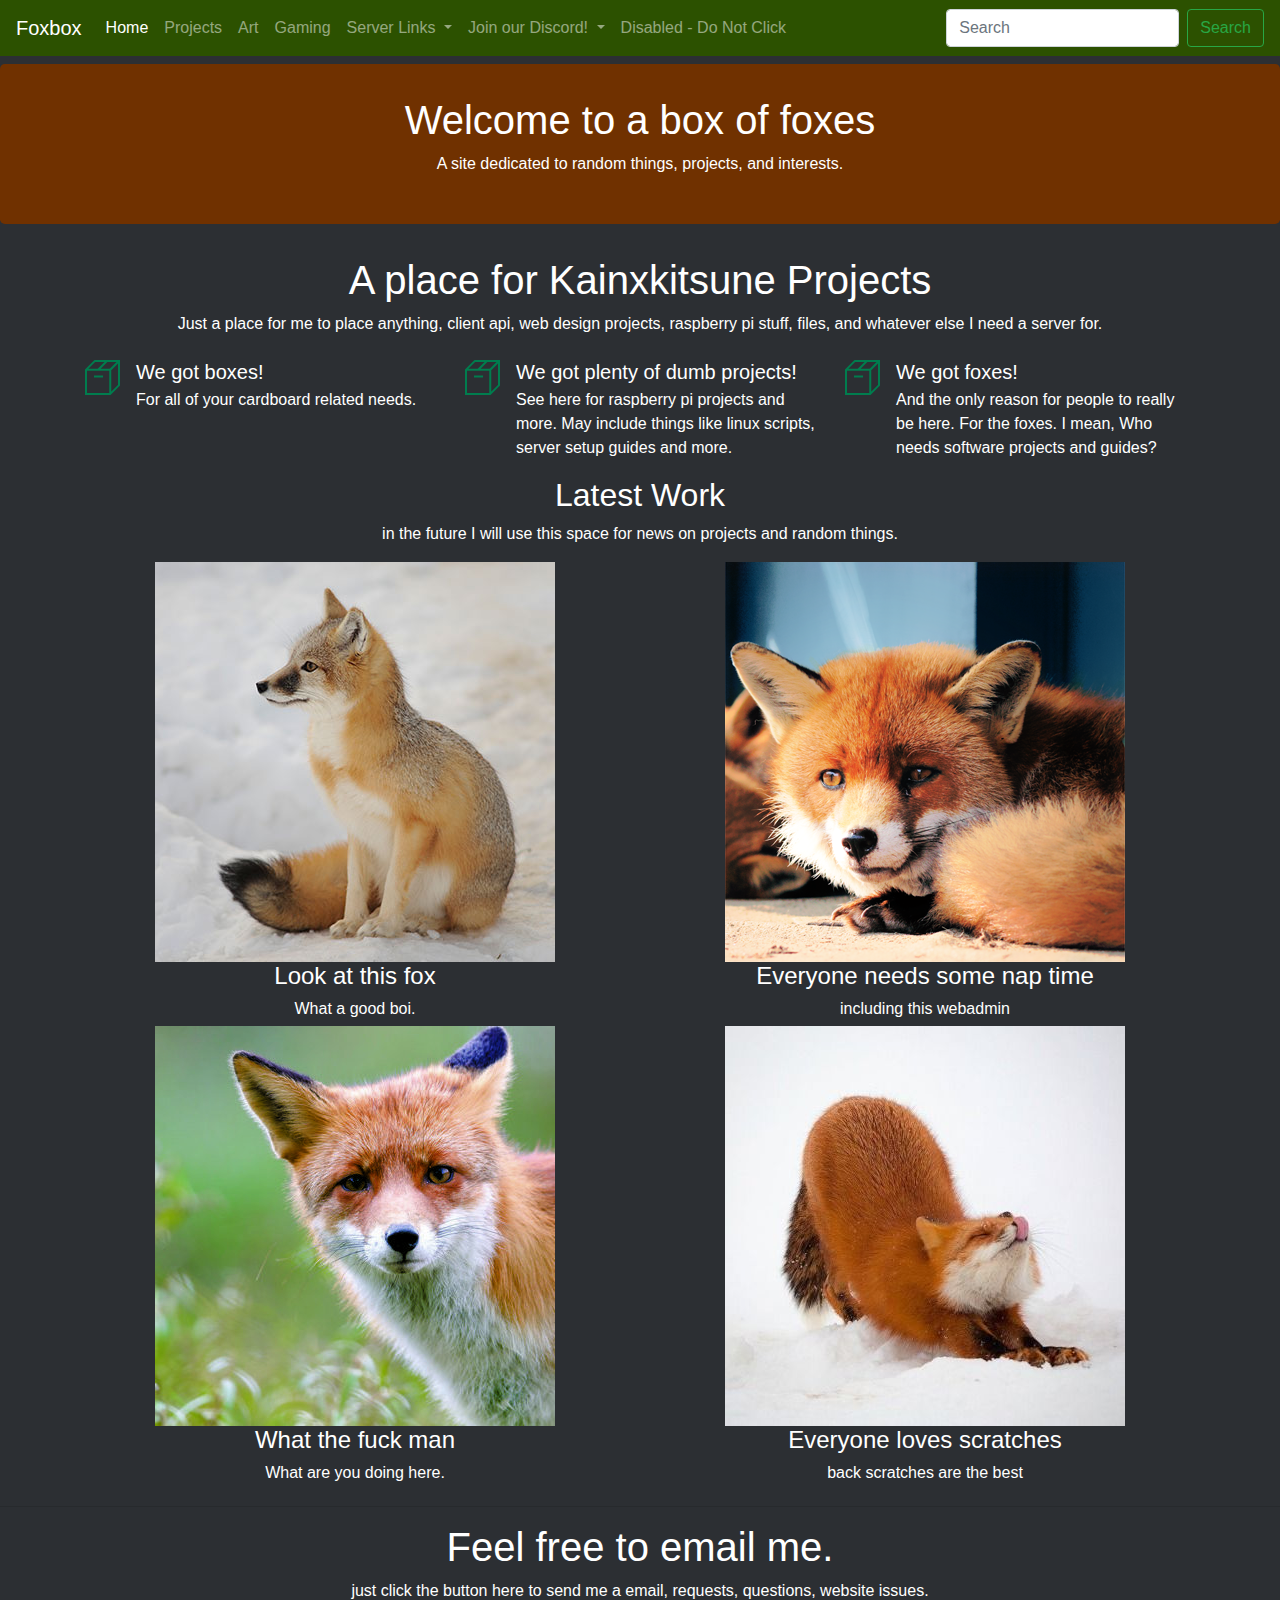
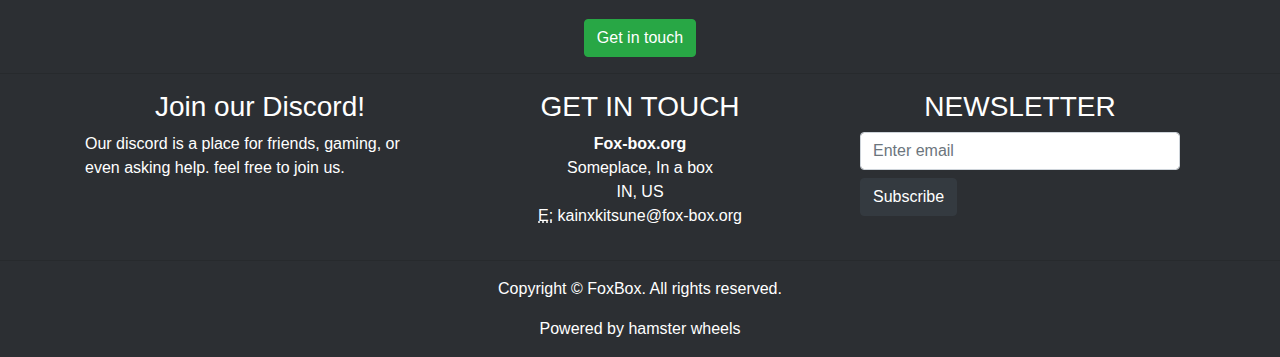
==== art.html @ e54e3937 "addming pages" ====
<!DOCTYPE html>
<html lang="en">
  <head>
    <meta charset="utf-8">
    <meta http-equiv="X-UA-Compatible" content="IE=edge">
    <meta name="viewport" content="width=device-width, initial-scale=1">
    <title>the box of the fox</title>
    <!-- Bootstrap -->
    <link href="css/bootstrap-4.3.1.css" rel="stylesheet">
    <link href="css/site.css" rel="stylesheet" type="text/css">
  </head>
  <body>
    <nav class="navbar navbar-expand-lg navbar-dark bg-dark">
      <a class="navbar-brand" href="#">Foxbox</a>
      <button class="navbar-toggler" type="button" data-toggle="collapse" data-target="#navbarSupportedContent" aria-controls="navbarSupportedContent" aria-expanded="false" aria-label="Toggle navigation">
      <span class="navbar-toggler-icon"></span>
      </button>
      <div class="collapse navbar-collapse" id="navbarSupportedContent">
        <ul class="navbar-nav mr-auto">
          <li class="nav-item active">
            <a class="nav-link" href="#">Home <span class="sr-only">(current)</span></a>
          </li>
          <li class="nav-item">
            <a class="nav-link" href="https://fox-box.org">Projects</a>
          </li>
		  <li class="nav-item">
            <a class="nav-link" href="https://fox-box.org">Art</a>
          </li>
		  <li class="nav-item">
            <a class="nav-link" href="https://fox-box.org">Gaming</a>
          </li>
          <li class="nav-item dropdown">
            <a class="nav-link dropdown-toggle" href="#" id="navbarDropdown" role="button" data-toggle="dropdown" aria-haspopup="true" aria-expanded="false">
            Server Links
            </a>
            <div class="dropdown-menu" aria-labelledby="navbarDropdown">
              <a class="dropdown-item" href="https://fox-box.org:32400/">Foxbox-Media</a>
              <a class="dropdown-item" href="http://198.204.231.203:2202/">Book Server</a>
              <div class="dropdown-divider"></div>
				<a class="dropdown-item" href="http://198.204.231.203:2203/admin">Ubooquity Admin</a>
				<a class="dropdown-item" href="https://server.fox-box.org:8443">Admin panel</a>
				<a class="dropdown-item" href="https://github.com/PyroXFire">Github</a>
            </div>
          </li>
          <li class="nav-item dropdown">
            <a class="nav-link dropdown-toggle" href="#" id="navbarDropdown" role="button" data-toggle="dropdown" aria-haspopup="true" aria-expanded="false">
            Join our Discord!
            </a>
            <div class="dropdown-menu" aria-labelledby="navbarDropdown">
              <a class="dropdown-item" href="#"><iframe src="https://discordapp.com/widget?id=295675536817258496&theme=dark" width="350" height="500" allowtransparency="true" frameborder="0"></iframe></a>
            </div>
          </li>
          <li class="nav-item">
            <a class="nav-link" href="donotclick.html">Disabled - Do Not Click</a>
          </li>
        </ul>
        <form class="form-inline my-2 my-lg-0">
          <input class="form-control mr-sm-2" type="search" placeholder="Search" aria-label="Search">
          <button class="btn btn-outline-success my-2 my-sm-0" type="submit">Search</button>
        </form>
      </div>
    </nav>
    <section>
      <div class="jumbotron text-center mt-2">
        <div class="container">
          <div class="row">
            <div class="col-12">
              <h1>Welcome to a box of foxes</h1>
              <p> A site dedicated to random things, projects, and interests.</p>
            </div>
          </div>
        </div>
      </div>
    </section>
    <section>
      <div class="container">
        <div class="row">
          <div class="col-12 text-center">
            <h1>A place for Kainxkitsune Projects</h1>
            <p>Just a place for me to place anything, client api, web design projects, raspberry pi stuff, files, and whatever else I need a server for.</p>
          </div>
        </div>
      </div>
    </section>
    <section>
      <div class="container mt-2">
        <div class="row">
          <div class="col-md-4 col-12">
            <ul class="list-unstyled">
              <li class="media">
                <img class="mr-3" src="images/box.png" alt="Generic placeholder image">
                <div class="media-body">
                  <h5 class="mt-0 mb-1">We got boxes!</h5>
                  For all of your cardboard related needs.
                </div>
              </li>
            </ul>
          </div>
          <div class="col-md-4 col-12">
            <ul class="list-unstyled">
              <li class="media">
                <img class="mr-3" src="images/box.png" alt="Generic placeholder image">
                <div class="media-body">
                  <h5 class="mt-0 mb-1">We got plenty of dumb projects!</h5>
                  See here for raspberry pi projects and more. May include things like linux scripts, server setup guides and more.
                </div>
              </li>
            </ul>
          </div>
          <div class="col-md-4 col-12">
            <ul class="list-unstyled">
              <li class="media">
                <img class="mr-3" src="images/box.png" alt="Generic placeholder image">
                <div class="media-body">
                  <h5 class="mt-0 mb-1">We got foxes!</h5>
                  And the only reason for people to really be here. For the foxes.
					I mean, Who needs software projects and guides?
                </div>
              </li>
            </ul>
          </div>
        </div>
      </div>
    </section>
    <section>
      <div class="container">
        <div class="row">
          <div class="col-12 text-center">
            <h2>Latest Work</h2>
            <p>in the future I will use this space for news on projects and random things.</p>
          </div>
        </div>
        <div class="row">
          <div class="col-md-6 col-12 text-center">
            <img class="img-fluid" src="/images/fox1.jpg" alt="">
            <h4>Look at this fox</h4>
            <h6>What a good boi.</h6>
          </div>
          <div class="col-md-6 col-12 text-center mt-md-0 mt-2">
            <img class="img-fluid" src="images/fox2.png" alt="">
            <h4>Everyone needs some nap time</h4>
            <h6>including this webadmin</h6>
          </div>
        </div>
       <div class="row">
          <div class="col-md-6 col-12 text-center">
            <img class="img-fluid" src="/images/fox3.jpg" alt="">
            <h4>What the fuck man</h4>
            <h6>What are you doing here.</h6>
          </div>
          <div class="col-md-6 col-12 text-center mt-md-0 mt-2">
            <img class="img-fluid" src="images/fox4.jpg" alt="">
            <h4>Everyone loves scratches</h4>
            <h6>back scratches are the best</h6>
          </div>
        </div>
		</div>
    </section>
    <hr>
    <section>
      <div class="container">
        <div class="row">
          <div class="col-12 text-center">
            <h1>Feel free to email me.</h1>
            <p>just click the button here to send me a email, requests, questions, website issues. </p>
            <button type="button" onclick="emailto:kainxkitsune@fox-box.org" class="btn btn-success">Get in touch</button>
          </div>
        </div>
      </div>
    </section>
    <hr>
    <div class="section">
      <div class="container">
        <div class="row">
          <div class="col-md-4 col-12">
            <h3 class="text-center">Join our Discord!</h3>
            <p>Our discord is a place for friends, gaming, or even asking help. feel free to join us.
				<br></p>
          </div>
          <div class="col-md-4 col-12">
            <h3 class="text-center">GET IN TOUCH</h3>
            <address class="text-center">
              <strong>Fox-box.org</strong><br>
              Someplace, In a box<br>
              IN, US<br>
              <abbr title="Email">E:</abbr> kainxkitsune@fox-box.org
            </address>
          </div>
          <div class="col-md-4 col-12">
            <h3 class="text-center">NEWSLETTER</h3>
            <form>
              <div class="form-group col-12">
                <input type="email" class="form-control" id="exampleInputEmail1" placeholder="Enter email">
                <button type="submit" class="btn btn-dark mt-2">Subscribe</button>
              </div>
            </form>
          </div>
        </div>
      </div>
    </div>
    <hr>
    <footer class="text-center">
      <div class="container">
        <div class="row">
          <div class="col-12">
            <p>Copyright © FoxBox. All rights reserved.</p>
			  <p>Powered by hamster wheels</p>
          </div>
        </div>
      </div>
    </footer>
    <!-- jQuery (necessary for Bootstrap's JavaScript plugins) -->
    <script src="js/jquery-3.3.1.min.js"></script>
    <!-- Include all compiled plugins (below), or include individual files as needed -->
    <script src="js/popper.min.js"></script>
    <script src="js/bootstrap-4.3.1.js"></script>
  </body>
</html>
---- css/site.css ----
body {
  margin: 0;
  font-family: -apple-system, BlinkMacSystemFont, "Segoe UI", Roboto, "Helvetica Neue", Arial, "Noto Sans", sans-serif, "Apple Color Emoji", "Segoe UI Emoji", "Segoe UI Symbol", "Noto Color Emoji";
  font-size: 1rem;
  font-weight: 400;
  line-height: 1.5;
  color: #FFFFFF;
  text-align: left;
  background-color: #2C2F33;
}

.jumbotron {
  padding: 2rem 1rem;
  margin-bottom: 2rem;
  background-color:  #703100;
  border-radius: 0.3rem;
}


.bg-dark {
  background-color: #2C5100 !important;
}

a.bg-dark:hover, a.bg-dark:focus,
button.bg-dark:hover,
button.bg-dark:focus {
  background-color: #33A2F6 !important;
}
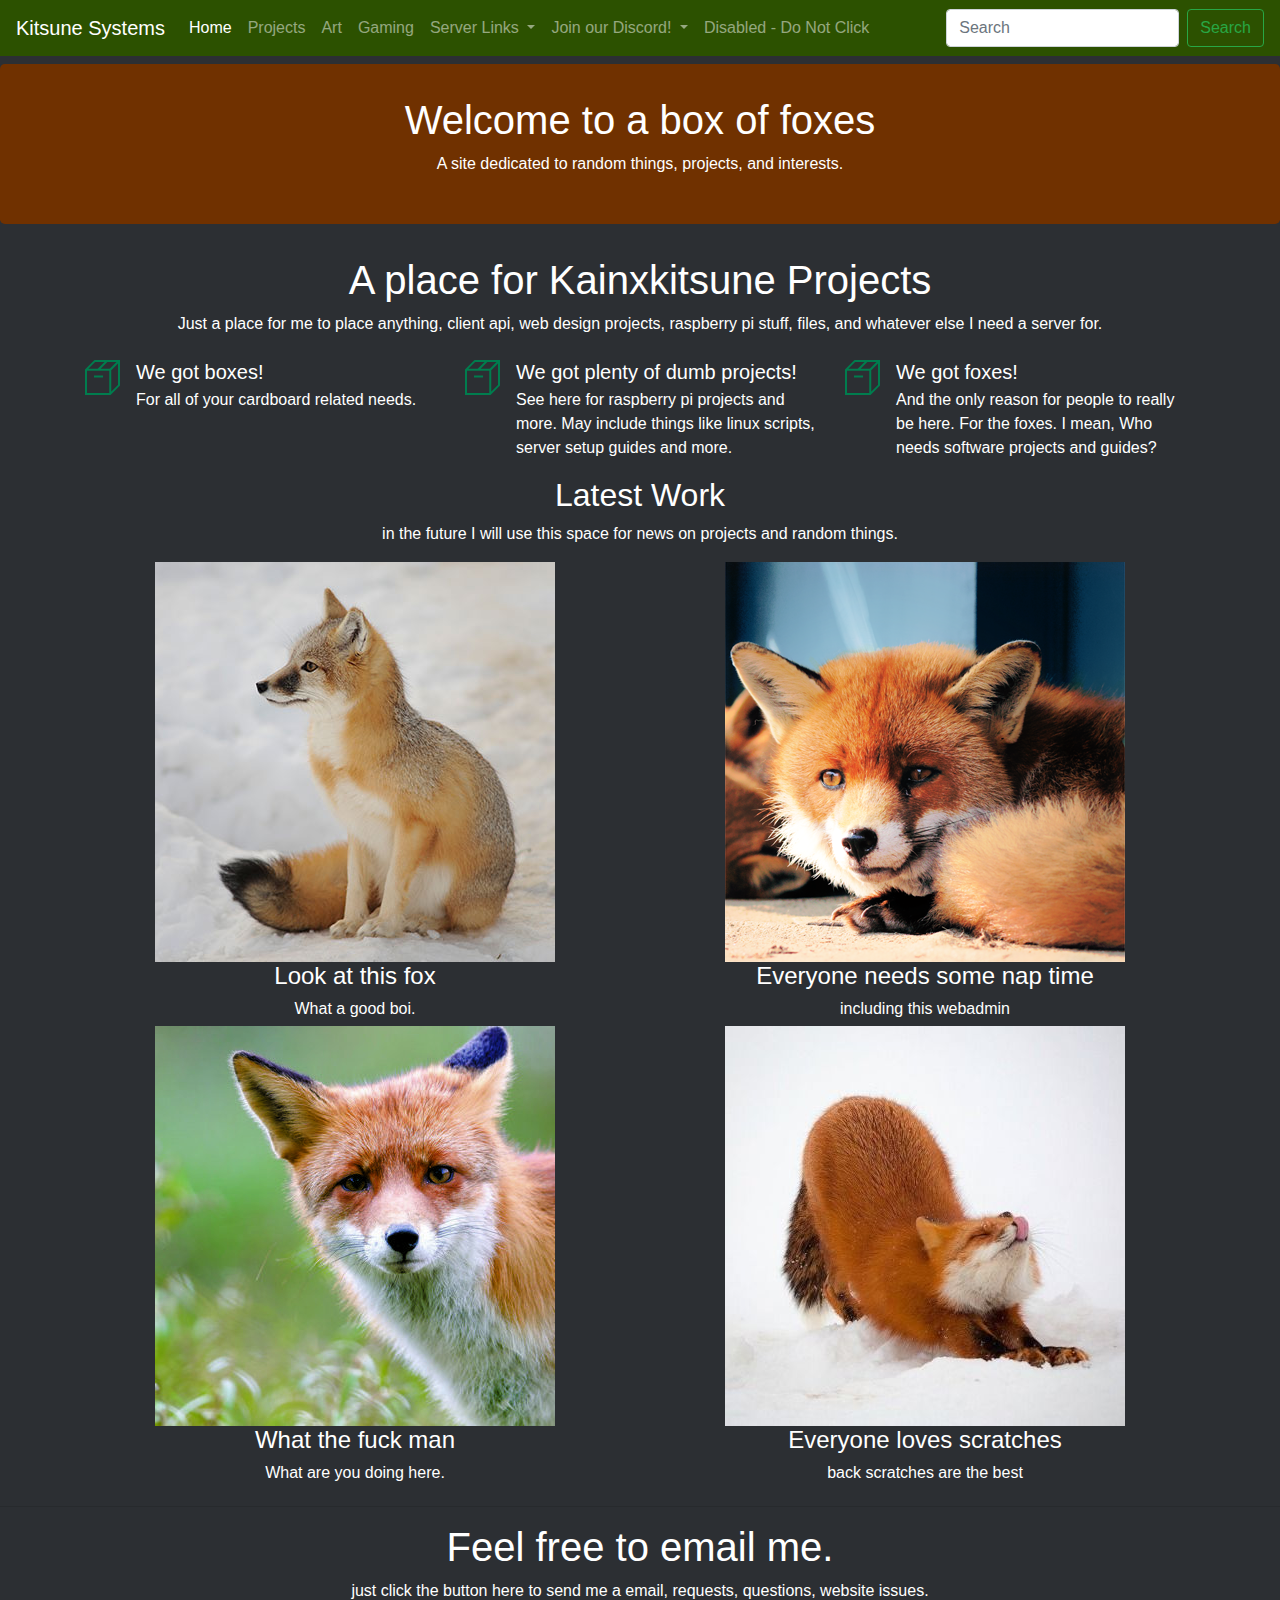
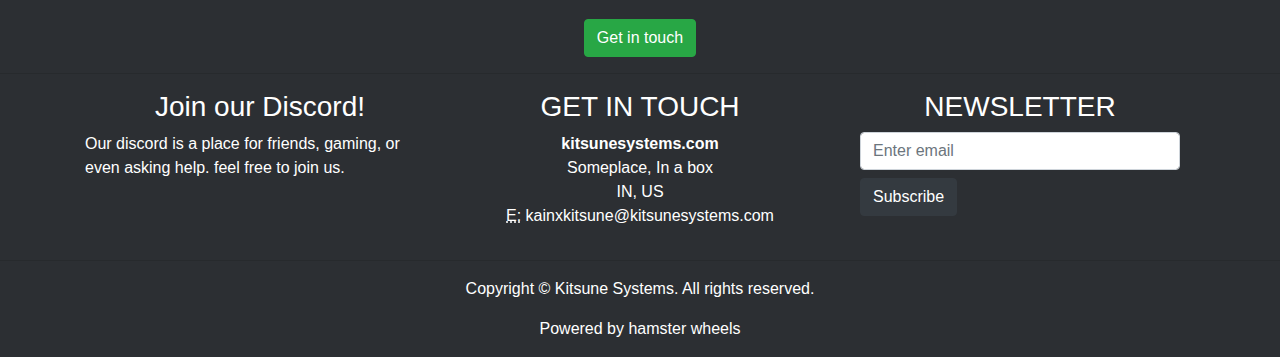
==== commit 1d81a9fb: "site changed domain" ====
--- a/art.html
+++ b/art.html
@@ -1,218 +1,213 @@
 <!DOCTYPE html>
 <html lang="en">
-  <head>
-    <meta charset="utf-8">
-    <meta http-equiv="X-UA-Compatible" content="IE=edge">
-    <meta name="viewport" content="width=device-width, initial-scale=1">
-    <title>the box of the fox</title>
-    <!-- Bootstrap -->
-    <link href="css/bootstrap-4.3.1.css" rel="stylesheet">
-    <link href="css/site.css" rel="stylesheet" type="text/css">
-  </head>
-  <body>
-    <nav class="navbar navbar-expand-lg navbar-dark bg-dark">
-      <a class="navbar-brand" href="#">Foxbox</a>
-      <button class="navbar-toggler" type="button" data-toggle="collapse" data-target="#navbarSupportedContent" aria-controls="navbarSupportedContent" aria-expanded="false" aria-label="Toggle navigation">
-      <span class="navbar-toggler-icon"></span>
-      </button>
-      <div class="collapse navbar-collapse" id="navbarSupportedContent">
-        <ul class="navbar-nav mr-auto">
-          <li class="nav-item active">
-            <a class="nav-link" href="#">Home <span class="sr-only">(current)</span></a>
-          </li>
-          <li class="nav-item">
-            <a class="nav-link" href="https://fox-box.org">Projects</a>
-          </li>
-		  <li class="nav-item">
-            <a class="nav-link" href="https://fox-box.org">Art</a>
-          </li>
-		  <li class="nav-item">
-            <a class="nav-link" href="https://fox-box.org">Gaming</a>
-          </li>
-          <li class="nav-item dropdown">
-            <a class="nav-link dropdown-toggle" href="#" id="navbarDropdown" role="button" data-toggle="dropdown" aria-haspopup="true" aria-expanded="false">
-            Server Links
-            </a>
-            <div class="dropdown-menu" aria-labelledby="navbarDropdown">
-              <a class="dropdown-item" href="https://fox-box.org:32400/">Foxbox-Media</a>
-              <a class="dropdown-item" href="http://198.204.231.203:2202/">Book Server</a>
-              <div class="dropdown-divider"></div>
-				<a class="dropdown-item" href="http://198.204.231.203:2203/admin">Ubooquity Admin</a>
-				<a class="dropdown-item" href="https://server.fox-box.org:8443">Admin panel</a>
-				<a class="dropdown-item" href="https://github.com/PyroXFire">Github</a>
-            </div>
-          </li>
-          <li class="nav-item dropdown">
-            <a class="nav-link dropdown-toggle" href="#" id="navbarDropdown" role="button" data-toggle="dropdown" aria-haspopup="true" aria-expanded="false">
-            Join our Discord!
-            </a>
-            <div class="dropdown-menu" aria-labelledby="navbarDropdown">
-              <a class="dropdown-item" href="#"><iframe src="https://discordapp.com/widget?id=295675536817258496&theme=dark" width="350" height="500" allowtransparency="true" frameborder="0"></iframe></a>
-            </div>
-          </li>
-          <li class="nav-item">
-            <a class="nav-link" href="donotclick.html">Disabled - Do Not Click</a>
-          </li>
-        </ul>
-        <form class="form-inline my-2 my-lg-0">
-          <input class="form-control mr-sm-2" type="search" placeholder="Search" aria-label="Search">
-          <button class="btn btn-outline-success my-2 my-sm-0" type="submit">Search</button>
-        </form>
-      </div>
-    </nav>
-    <section>
-      <div class="jumbotron text-center mt-2">
-        <div class="container">
-          <div class="row">
-            <div class="col-12">
-              <h1>Welcome to a box of foxes</h1>
-              <p> A site dedicated to random things, projects, and interests.</p>
-            </div>
-          </div>
+    <head>
+        <meta charset="utf-8">
+        <meta http-equiv="X-UA-Compatible" content="IE=edge">
+        <meta name="viewport" content="width=device-width, initial-scale=1">
+        <title>the box of the fox</title>
+        <!-- Bootstrap -->
+        <link href="css/theme.css" rel="stylesheet" type="text/css">
+        <link href="css/bootstrap-4.3.1.css" rel="stylesheet">
+        <link href="css/site.css" rel="stylesheet" type="text/css">
+    </head>
+    <body>
+        <nav class="navbar navbar-expand-lg navbar-dark bg-dark">
+            <a class="navbar-brand" href="https://kitsunesystems.com">Kitsune Systems</a>
+            <button class="navbar-toggler" type="button" data-toggle="collapse" data-target="#navbarSupportedContent" aria-controls="navbarSupportedContent" aria-expanded="false" aria-label="Toggle navigation">
+                <span class="navbar-toggler-icon"></span>
+            </button>
+            <div class="collapse navbar-collapse" id="navbarSupportedContent">
+                <ul class="navbar-nav mr-auto">
+                    <li class="nav-item active">
+                        <a class="nav-link" href="https://kitsunesystems.com">Home <span class="sr-only">(current)</span></a>
+                    </li>
+                    <li class="nav-item">
+                        <a class="nav-link" href="projects.html">Projects</a>
+                    </li>
+                    <li class="nav-item">
+                        <a class="nav-link" href="art.html">Art</a>
+                    </li>
+                    <li class="nav-item">
+                        <a class="nav-link" href="gaming.html">Gaming</a>
+                    </li>
+                    <li class="nav-item dropdown">
+                        <a class="nav-link dropdown-toggle" href="#" id="navbarDropdown" role="button" data-toggle="dropdown" aria-haspopup="true" aria-expanded="false">
+            Server Links </a>
+                        <div class="dropdown-menu" aria-labelledby="navbarDropdown">
+                            <a class="dropdown-item" href="https://kitsunesystems.com:32400/">Kitsune Systems-Media</a>
+                            <a class="dropdown-item" href="http://198.204.231.203:2202/">Book Server</a>
+                            <div class="dropdown-divider"></div>
+                            <a class="dropdown-item" href="http://198.204.231.203:2203/admin">Ubooquity Admin</a>
+                            <a class="dropdown-item" href="https://server.kitsunesystems.com:8443">Admin panel</a>
+                            <a class="dropdown-item" href="https://github.com/PyroXFire">Github</a>
+                        </div>
+                    </li>
+                    <li class="nav-item dropdown">
+                        <a class="nav-link dropdown-toggle" href="#" id="navbarDropdown" role="button" data-toggle="dropdown" aria-haspopup="true" aria-expanded="false">
+            Join our Discord! </a>
+                        <div class="dropdown-menu" aria-labelledby="navbarDropdown">
+                            <a class="dropdown-item" href="#"><iframe src="https://discordapp.com/widget?id=295675536817258496&theme=dark" width="350" height="500" allowtransparency="true" frameborder="0"></iframe></a>
+                        </div>
+                    </li>
+                    <li class="nav-item">
+                        <a class="nav-link" href="donotclick.html">Disabled - Do Not Click</a>
+                    </li>
+                </ul>
+                <form class="form-inline my-2 my-lg-0">
+                    <input class="form-control mr-sm-2" type="search" placeholder="Search" aria-label="Search">
+                    <button class="btn btn-outline-success my-2 my-sm-0" type="submit">Search</button>
+                </form>
+            </div>
+        </nav>
+        <section>
+            <div class="jumbotron text-center mt-2">
+                <div class="container">
+                    <div class="row">
+                        <div class="col-12">
+                            <h1>Welcome to a box of foxes</h1>
+                            <p> A site dedicated to random things, projects, and interests.</p>
+                        </div>
+                    </div>
+                </div>
+            </div>
+        </section>
+        <section>
+            <div class="container">
+                <div class="row">
+                    <div class="col-12 text-center">
+                        <h1>A place for Kainxkitsune Projects</h1>
+                        <p>Just a place for me to place anything, client api, web design projects, raspberry pi stuff, files, and whatever else I need a server for.</p>
+                    </div>
+                </div>
+            </div>
+        </section>
+        <section>
+            <div class="container mt-2">
+                <div class="row">
+                    <div class="col-md-4 col-12">
+                        <ul class="list-unstyled">
+                            <li class="media">
+                                <img class="mr-3" src="images/box.png" alt="Generic placeholder image">
+                                <div class="media-body">
+                                    <h5 class="mt-0 mb-1">We got boxes!</h5>
+                                    For all of your cardboard related needs.
+                                </div>
+                            </li>
+                        </ul>
+                    </div>
+                    <div class="col-md-4 col-12">
+                        <ul class="list-unstyled">
+                            <li class="media">
+                                <img class="mr-3" src="images/box.png" alt="Generic placeholder image">
+                                <div class="media-body">
+                                    <h5 class="mt-0 mb-1">We got plenty of dumb projects!</h5>
+                                    See here for raspberry pi projects and more. May include things like linux scripts, server setup guides and more.
+                                </div>
+                            </li>
+                        </ul>
+                    </div>
+                    <div class="col-md-4 col-12">
+                        <ul class="list-unstyled">
+                            <li class="media">
+                                <img class="mr-3" src="images/box.png" alt="Generic placeholder image">
+                                <div class="media-body">
+                                    <h5 class="mt-0 mb-1">We got foxes!</h5>
+                                    And the only reason for people to really be here. For the foxes.
+                                    I mean, Who needs software projects and guides?
+                                </div>
+                            </li>
+                        </ul>
+                    </div>
+                </div>
+            </div>
+        </section>
+        <section>
+            <div class="container">
+                <div class="row">
+                    <div class="col-12 text-center">
+                        <h2>Latest Work</h2>
+                        <p>in the future I will use this space for news on projects and random things.</p>
+                    </div>
+                </div>
+                <div class="row">
+                    <div class="col-md-6 col-12 text-center">
+                        <img class="img-fluid" src="/images/fox1.jpg" alt="">
+                        <h4>Look at this fox</h4>
+                        <h6>What a good boi.</h6>
+                    </div>
+                    <div class="col-md-6 col-12 text-center mt-md-0 mt-2">
+                        <img class="img-fluid" src="images/fox2.png" alt="">
+                        <h4>Everyone needs some nap time</h4>
+                        <h6>including this webadmin</h6>
+                    </div>
+                </div>
+                <div class="row">
+                    <div class="col-md-6 col-12 text-center">
+                        <img class="img-fluid" src="/images/fox3.jpg" alt="">
+                        <h4>What the fuck man</h4>
+                        <h6>What are you doing here.</h6>
+                    </div>
+                    <div class="col-md-6 col-12 text-center mt-md-0 mt-2">
+                        <img class="img-fluid" src="images/fox4.jpg" alt="">
+                        <h4>Everyone loves scratches</h4>
+                        <h6>back scratches are the best</h6>
+                    </div>
+                </div>
+            </div>
+        </section>
+        <hr>
+        <section>
+            <div class="container">
+                <div class="row">
+                    <div class="col-12 text-center">
+                        <h1>Feel free to email me.</h1>
+                        <p>just click the button here to send me a email, requests, questions, website issues. </p>
+                        <button type="button" onclick="emailto:kainxkitsune@kitsunesystems.com" class="btn btn-success">Get in touch</button>
+                    </div>
+                </div>
+            </div>
+        </section>
+        <hr>
+        <div class="section">
+            <div class="container">
+                <div class="row">
+                    <div class="col-md-4 col-12">
+                        <h3 class="text-center">Join our Discord!</h3>
+                        <p>Our discord is a place for friends, gaming, or even asking help. feel free to join us. <br></p>
+                    </div>
+                    <div class="col-md-4 col-12">
+                        <h3 class="text-center">GET IN TOUCH</h3>
+                        <address class="text-center"> <strong>kitsunesystems.com</strong><br>
+              Someplace, In a box<br>
+              IN, US<br> <abbr title="Email">E:</abbr> kainxkitsune@kitsunesystems.com </address>
+                    </div>
+                    <div class="col-md-4 col-12">
+                        <h3 class="text-center">NEWSLETTER</h3>
+                        <form>
+                            <div class="form-group col-12">
+                                <input type="email" class="form-control" id="exampleInputEmail1" placeholder="Enter email">
+                                <button type="submit" class="btn btn-dark mt-2">Subscribe</button>
+                            </div>
+                        </form>
+                    </div>
+                </div>
+            </div>
         </div>
-      </div>
-    </section>
-    <section>
-      <div class="container">
-        <div class="row">
-          <div class="col-12 text-center">
-            <h1>A place for Kainxkitsune Projects</h1>
-            <p>Just a place for me to place anything, client api, web design projects, raspberry pi stuff, files, and whatever else I need a server for.</p>
-          </div>
-        </div>
-      </div>
-    </section>
-    <section>
-      <div class="container mt-2">
-        <div class="row">
-          <div class="col-md-4 col-12">
-            <ul class="list-unstyled">
-              <li class="media">
-                <img class="mr-3" src="images/box.png" alt="Generic placeholder image">
-                <div class="media-body">
-                  <h5 class="mt-0 mb-1">We got boxes!</h5>
-                  For all of your cardboard related needs.
-                </div>
-              </li>
-            </ul>
-          </div>
-          <div class="col-md-4 col-12">
-            <ul class="list-unstyled">
-              <li class="media">
-                <img class="mr-3" src="images/box.png" alt="Generic placeholder image">
-                <div class="media-body">
-                  <h5 class="mt-0 mb-1">We got plenty of dumb projects!</h5>
-                  See here for raspberry pi projects and more. May include things like linux scripts, server setup guides and more.
-                </div>
-              </li>
-            </ul>
-          </div>
-          <div class="col-md-4 col-12">
-            <ul class="list-unstyled">
-              <li class="media">
-                <img class="mr-3" src="images/box.png" alt="Generic placeholder image">
-                <div class="media-body">
-                  <h5 class="mt-0 mb-1">We got foxes!</h5>
-                  And the only reason for people to really be here. For the foxes.
-					I mean, Who needs software projects and guides?
-                </div>
-              </li>
-            </ul>
-          </div>
-        </div>
-      </div>
-    </section>
-    <section>
-      <div class="container">
-        <div class="row">
-          <div class="col-12 text-center">
-            <h2>Latest Work</h2>
-            <p>in the future I will use this space for news on projects and random things.</p>
-          </div>
-        </div>
-        <div class="row">
-          <div class="col-md-6 col-12 text-center">
-            <img class="img-fluid" src="/images/fox1.jpg" alt="">
-            <h4>Look at this fox</h4>
-            <h6>What a good boi.</h6>
-          </div>
-          <div class="col-md-6 col-12 text-center mt-md-0 mt-2">
-            <img class="img-fluid" src="images/fox2.png" alt="">
-            <h4>Everyone needs some nap time</h4>
-            <h6>including this webadmin</h6>
-          </div>
-        </div>
-       <div class="row">
-          <div class="col-md-6 col-12 text-center">
-            <img class="img-fluid" src="/images/fox3.jpg" alt="">
-            <h4>What the fuck man</h4>
-            <h6>What are you doing here.</h6>
-          </div>
-          <div class="col-md-6 col-12 text-center mt-md-0 mt-2">
-            <img class="img-fluid" src="images/fox4.jpg" alt="">
-            <h4>Everyone loves scratches</h4>
-            <h6>back scratches are the best</h6>
-          </div>
-        </div>
-		</div>
-    </section>
-    <hr>
-    <section>
-      <div class="container">
-        <div class="row">
-          <div class="col-12 text-center">
-            <h1>Feel free to email me.</h1>
-            <p>just click the button here to send me a email, requests, questions, website issues. </p>
-            <button type="button" onclick="emailto:kainxkitsune@fox-box.org" class="btn btn-success">Get in touch</button>
-          </div>
-        </div>
-      </div>
-    </section>
-    <hr>
-    <div class="section">
-      <div class="container">
-        <div class="row">
-          <div class="col-md-4 col-12">
-            <h3 class="text-center">Join our Discord!</h3>
-            <p>Our discord is a place for friends, gaming, or even asking help. feel free to join us.
-				<br></p>
-          </div>
-          <div class="col-md-4 col-12">
-            <h3 class="text-center">GET IN TOUCH</h3>
-            <address class="text-center">
-              <strong>Fox-box.org</strong><br>
-              Someplace, In a box<br>
-              IN, US<br>
-              <abbr title="Email">E:</abbr> kainxkitsune@fox-box.org
-            </address>
-          </div>
-          <div class="col-md-4 col-12">
-            <h3 class="text-center">NEWSLETTER</h3>
-            <form>
-              <div class="form-group col-12">
-                <input type="email" class="form-control" id="exampleInputEmail1" placeholder="Enter email">
-                <button type="submit" class="btn btn-dark mt-2">Subscribe</button>
-              </div>
-            </form>
-          </div>
-        </div>
-      </div>
-    </div>
-    <hr>
-    <footer class="text-center">
-      <div class="container">
-        <div class="row">
-          <div class="col-12">
-            <p>Copyright © FoxBox. All rights reserved.</p>
-			  <p>Powered by hamster wheels</p>
-          </div>
-        </div>
-      </div>
-    </footer>
-    <!-- jQuery (necessary for Bootstrap's JavaScript plugins) -->
-    <script src="js/jquery-3.3.1.min.js"></script>
-    <!-- Include all compiled plugins (below), or include individual files as needed -->
-    <script src="js/popper.min.js"></script>
-    <script src="js/bootstrap-4.3.1.js"></script>
-  </body>
+        <hr>
+        <footer class="text-center">
+            <div class="container">
+                <div class="row">
+                    <div class="col-12">
+                        <p>Copyright © Kitsune Systems. All rights reserved.</p>
+                        <p>Powered by hamster wheels</p>
+                    </div>
+                </div>
+            </div>
+        </footer>
+        <!-- jQuery (necessary for Bootstrap's JavaScript plugins) -->
+        <script src="js/jquery-3.3.1.min.js"></script>
+        <!-- Include all compiled plugins (below), or include individual files as needed -->
+        <script src="js/popper.min.js"></script>
+        <script src="js/bootstrap-4.3.1.js"></script>
+    </body>
 </html>--- a/css/theme.css
+++ b/css/theme.css
@@ -0,0 +1,17 @@
+
+/*! normalize.css v8.0.1 | MIT License | github.com/necolas/normalize.css */html{line-height:1.15;-webkit-text-size-adjust:100%;}body{margin:0;}main{display:block;}h1{font-size:2em;margin:.67em 0;}hr{box-sizing:content-box;height:0;overflow:visible;}pre{font-family:monospace,monospace;font-size:1em;}a{background-color:transparent;}abbr[title]{border-bottom:none;text-decoration:underline;text-decoration:underline dotted;}b,strong{font-weight:bolder;}code,kbd,samp{font-family:monospace,monospace;font-size:1em;}small{font-size:80%;}sub,sup{font-size:75%;line-height:0;position:relative;vertical-align:baseline;}sub{bottom:-.25em;}sup{top:-.5em;}img{border-style:none;}button,input,optgroup,select,textarea{font-family:inherit;font-size:100%;line-height:1.15;margin:0;}button,input{overflow:visible;}button,select{text-transform:none;}[type=button],[type=reset],[type=submit],button{-webkit-appearance:button;}[type=button]::-moz-focus-inner,[type=reset]::-moz-focus-inner,[type=submit]::-moz-focus-inner,button::-moz-focus-inner{border-style:none;padding:0;}[type=button]:-moz-focusring,[type=reset]:-moz-focusring,[type=submit]:-moz-focusring,button:-moz-focusring{outline:1px dotted ButtonText;}fieldset{padding:.35em .75em .625em;}legend{box-sizing:border-box;color:inherit;display:table;max-width:100%;padding:0;white-space:normal;}progress{vertical-align:baseline;}textarea{overflow:auto;}[type=checkbox],[type=radio]{box-sizing:border-box;padding:0;}[type=number]::-webkit-inner-spin-button,[type=number]::-webkit-outer-spin-button{height:auto;}[type=search]{-webkit-appearance:textfield;outline-offset:-2px;}[type=search]::-webkit-search-decoration{-webkit-appearance:none;}::-webkit-file-upload-button{-webkit-appearance:button;font:inherit;}details{display:block;}summary{display:list-item;}template{display:none;}[hidden]{display:none;}
+                    
+*, *::before, *::after {
+    box-sizing: border-box;
+}
+:root {
+    --primary: #0d6efd;
+    --secondary: #6c757d;
+    --color3: #0dcaf0;
+    --color4: #198754;
+    --white: white;
+    --light: #f8f9fa;
+    --dark: #212529;
+}body, html {
+    min-height: 100vh;
+}
